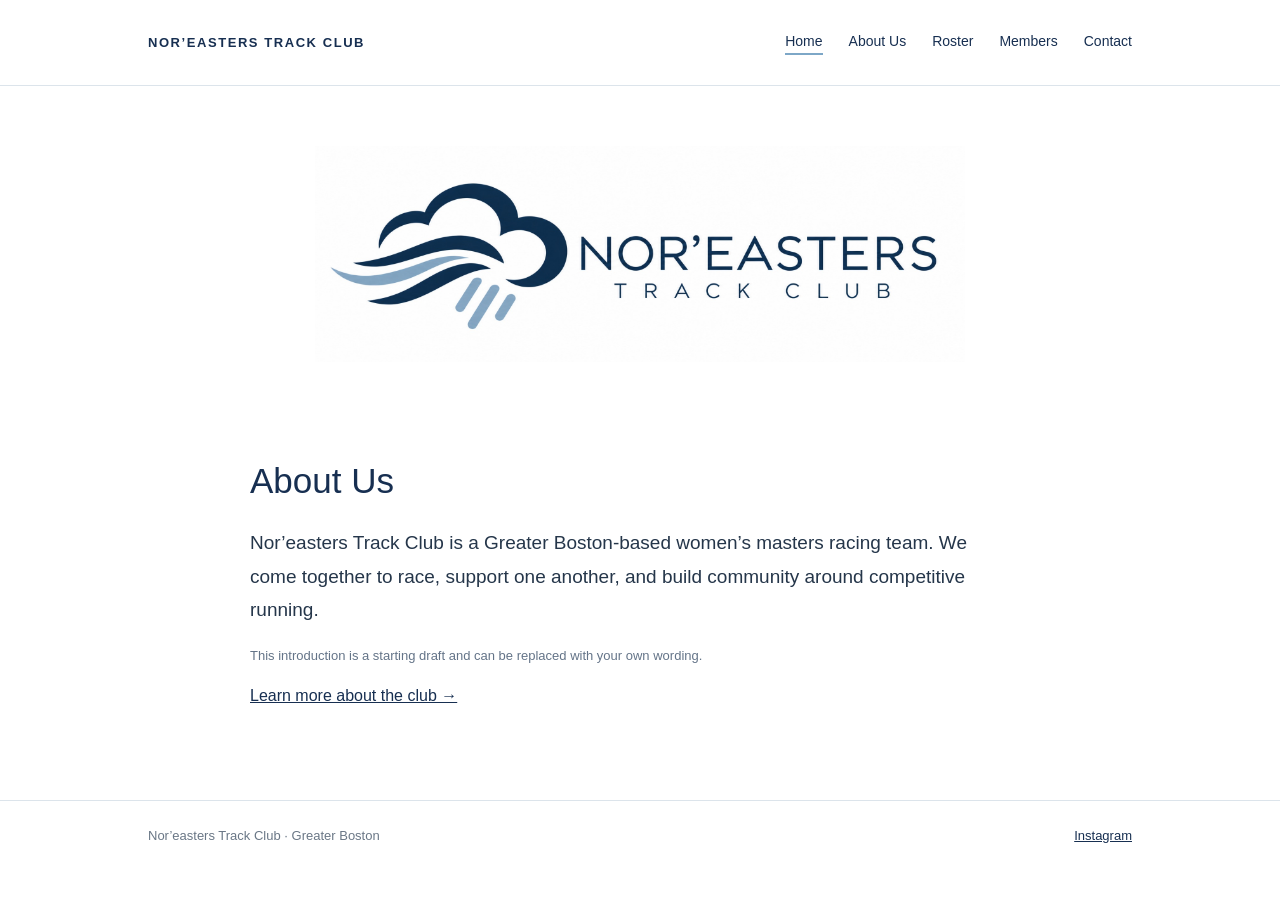
==== index.html @ d10325d3 "Add files via upload" ====
<!doctype html><html lang="en"><head><meta charset="utf-8"><meta name="viewport" content="width=device-width, initial-scale=1"><title>Home | Nor’easters Track Club</title><link rel="stylesheet" href="assets/style.css"></head><body><header class="header"><div class="wrap nav"><a class="brand" href="index.html">NOR’EASTERS TRACK CLUB</a><nav class="links"><a href="index.html" aria-current=page>Home</a><a href="about.html" >About Us</a><a href="roster.html" >Roster</a><a href="members.html" >Members</a><a href="contact.html" >Contact</a></nav></div></header><main><div class="wrap"><img class="home-logo" src="assets/logo.jpg" alt="Nor’easters Track Club cloud and rain logo"></div><section class="wrap section narrow"><h1>About Us</h1><p class="lead">Nor’easters Track Club is a Greater Boston-based women’s masters racing team. We come together to race, support one another, and build community around competitive running.</p><p class="note">This introduction is a starting draft and can be replaced with your own wording.</p><p><a href="about.html">Learn more about the club →</a></p></section></main><footer><div class="wrap footer"><span>Nor’easters Track Club · Greater Boston</span><a href="https://www.instagram.com/noreasterstrackclub/">Instagram</a></div></footer><script src="assets/main.js"></script></body></html>
---- assets/style.css ----
:root{--navy:#172f51;--blue:#7da7c7;--ink:#25364a;--line:#dce4eb}*{box-sizing:border-box}body{margin:0;font:16px/1.65 Arial,Helvetica,sans-serif;color:var(--ink);background:white}a{color:var(--navy)}.wrap{max-width:1040px;margin:auto;padding:0 28px}.header{border-bottom:1px solid var(--line);background:#fff}.nav{display:flex;justify-content:space-between;align-items:center;gap:25px;min-height:85px}.brand{font-weight:700;letter-spacing:.12em;text-decoration:none;font-size:13px}.links{display:flex;gap:26px;flex-wrap:wrap}.links a{text-decoration:none;font-size:14px}.links a[aria-current]{border-bottom:2px solid var(--blue)}main{min-height:65vh}.home-logo{display:block;width:min(650px,100%);margin:60px auto 48px}.section{padding:50px 0 75px}.section.narrow{max-width:780px}.section h1{font-size:35px;line-height:1.2;font-weight:500;color:var(--navy);margin:0 0 24px}.section h2{font-size:22px;color:var(--navy);font-weight:500;margin:38px 0 12px}.section p{max-width:760px}.lead{font-size:19px;line-height:1.75}.rule{border:0;border-top:1px solid var(--line);margin:38px 0}.button{display:inline-block;padding:10px 20px;border:1px solid var(--navy);background:var(--navy);color:white;text-decoration:none;font-size:14px;cursor:pointer}.button:hover{background:#294c78}.roster{display:grid;grid-template-columns:repeat(3,1fr);gap:30px;margin-top:35px}.person{border:1px solid var(--line);padding:0 0 18px}.portrait{aspect-ratio:4/4.3;background:#edf2f6;display:grid;place-items:center;color:#73869a;font-size:13px;letter-spacing:.08em}.portrait img{width:100%;height:100%;object-fit:cover}.person h2{margin:16px 18px 4px;font-size:19px}.person p{margin:0 18px;font-size:14px}.leadership{display:grid;grid-template-columns:repeat(2,1fr);gap:18px}.leader{border-top:1px solid var(--line);padding-top:12px}.leader strong{display:block;color:var(--navy)}.note{color:#647488;font-size:13px}.field{display:block;margin:0 0 18px;font-size:14px}.field input,.field textarea{display:block;margin-top:5px;padding:11px;width:100%;border:1px solid #bdcbd6;font:inherit;border-radius:0}.field textarea{min-height:140px}footer{border-top:1px solid var(--line);padding:24px 0;color:#6a7786;font-size:13px}.footer{display:flex;justify-content:space-between;gap:16px}.member-panel{padding:24px;border:1px solid var(--line);background:#f6f9fb} @media(max-width:700px){.nav{display:block;padding-top:18px;padding-bottom:16px}.links{gap:12px 19px;margin-top:14px}.roster{grid-template-columns:repeat(2,1fr)}.leadership{grid-template-columns:1fr}.home-logo{margin:38px auto}.section{padding:35px 0 55px}}@media(max-width:440px){.roster{grid-template-columns:1fr}}
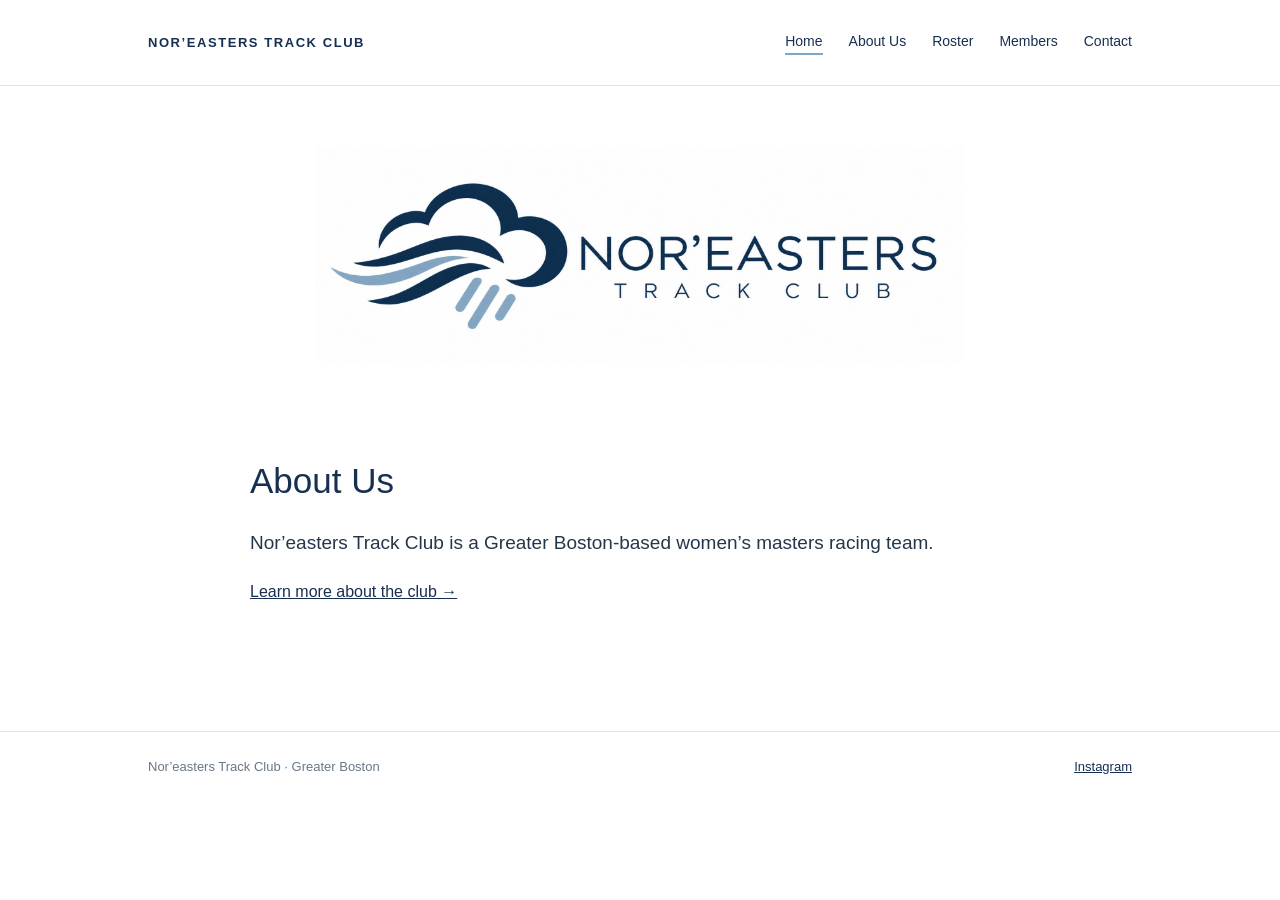
==== commit 1e8f1fb7: "Refactor index.html for better structure and readability" ====
--- a/index.html
+++ b/index.html
@@ -1 +1,57 @@
-<!doctype html><html lang="en"><head><meta charset="utf-8"><meta name="viewport" content="width=device-width, initial-scale=1"><title>Home | Nor’easters Track Club</title><link rel="stylesheet" href="assets/style.css"></head><body><header class="header"><div class="wrap nav"><a class="brand" href="index.html">NOR’EASTERS TRACK CLUB</a><nav class="links"><a href="index.html" aria-current=page>Home</a><a href="about.html" >About Us</a><a href="roster.html" >Roster</a><a href="members.html" >Members</a><a href="contact.html" >Contact</a></nav></div></header><main><div class="wrap"><img class="home-logo" src="assets/logo.jpg" alt="Nor’easters Track Club cloud and rain logo"></div><section class="wrap section narrow"><h1>About Us</h1><p class="lead">Nor’easters Track Club is a Greater Boston-based women’s masters racing team. We come together to race, support one another, and build community around competitive running.</p><p class="note">This introduction is a starting draft and can be replaced with your own wording.</p><p><a href="about.html">Learn more about the club →</a></p></section></main><footer><div class="wrap footer"><span>Nor’easters Track Club · Greater Boston</span><a href="https://www.instagram.com/noreasterstrackclub/">Instagram</a></div></footer><script src="assets/main.js"></script></body></html>+
+<!doctype html>
+<html lang="en">
+<head>
+  <meta charset="utf-8">
+  <meta name="viewport" content="width=device-width, initial-scale=1">
+  <title>Home | Nor’easters Track Club</title>
+  <link rel="stylesheet" href="assets/style.css">
+</head>
+
+<body>
+  <header class="header">
+    <div class="wrap nav">
+      <a class="brand" href="index.html">NOR’EASTERS TRACK CLUB</a>
+      <nav class="links">
+        <a href="index.html" aria-current="page">Home</a>
+        <a href="about.html">About Us</a>
+        <a href="roster.html">Roster</a>
+        <a href="members.html">Members</a>
+        <a href="contact.html">Contact</a>
+      </nav>
+    </div>
+  </header>
+
+  <main>
+    <div class="wrap">
+      <img class="home-logo"
+           src="assets/logo.jpg"
+           alt="Nor’easters Track Club cloud and rain logo">
+    </div>
+
+    <section class="wrap section narrow">
+      <h1 id="home-heading">About Us</h1>
+
+      <p class="lead" id="home-introduction">
+        Nor’easters Track Club is a Greater Boston-based
+        women’s masters racing team.
+      </p>
+
+      <p>
+        <a href="about.html">Learn more about the club →</a>
+      </p>
+    </section>
+  </main>
+
+  <footer>
+    <div class="wrap footer">
+      <span>Nor’easters Track Club · Greater Boston</span>
+      <a href="https://www.instagram.com/noreasterstrackclub/">
+        Instagram
+      </a>
+    </div>
+  </footer>
+
+  <script src="assets/main.js"></script>
+</body>
+</html>
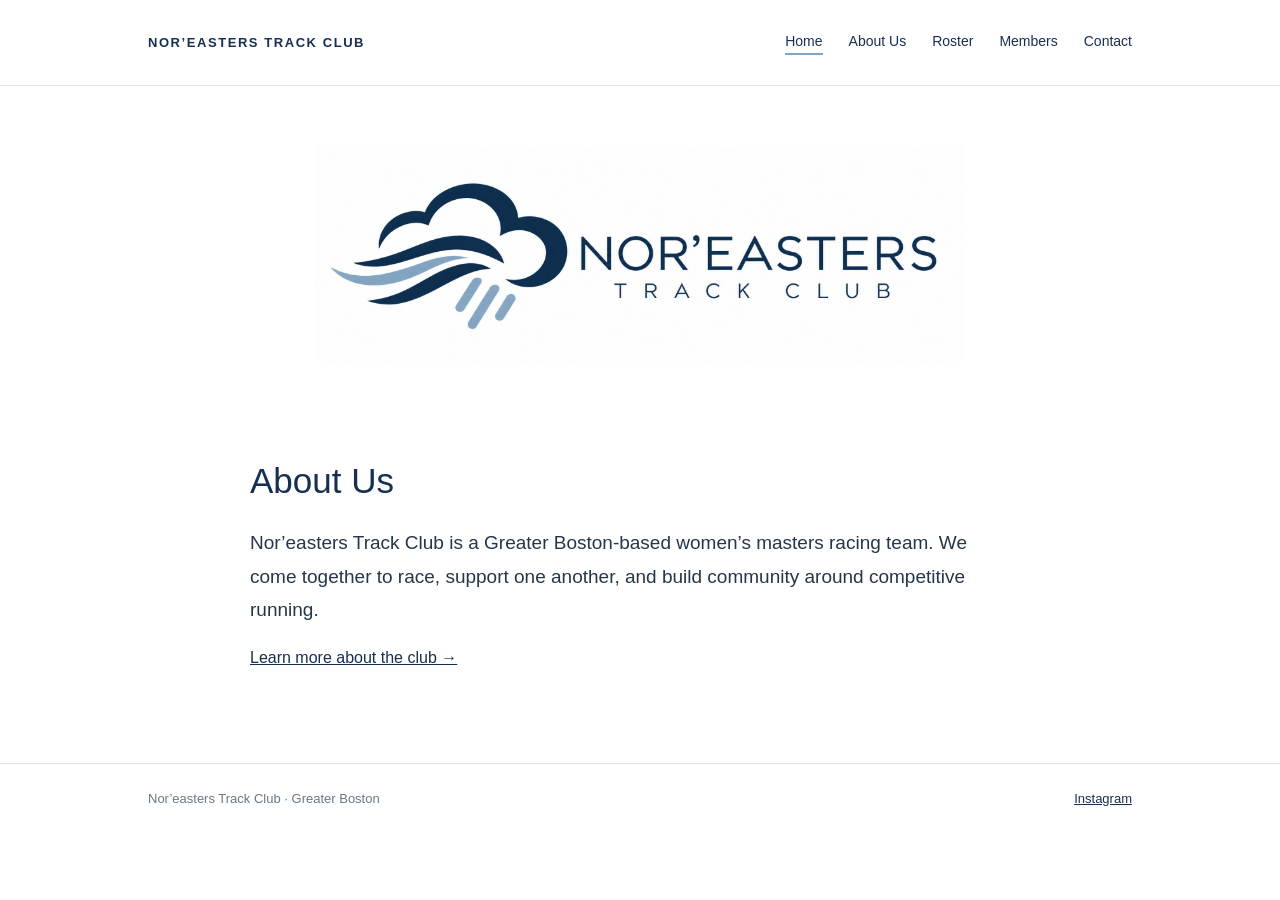
==== commit 87048fb0: "Change Members link to Team Login in navigation" ====
--- a/index.html
+++ b/index.html
@@ -16,7 +16,7 @@
         <a href="index.html" aria-current="page">Home</a>
         <a href="about.html">About Us</a>
         <a href="roster.html">Roster</a>
-        <a href="members.html">Members</a>
+        <a href="team-login.html">Members</a>
         <a href="contact.html">Contact</a>
       </nav>
     </div>
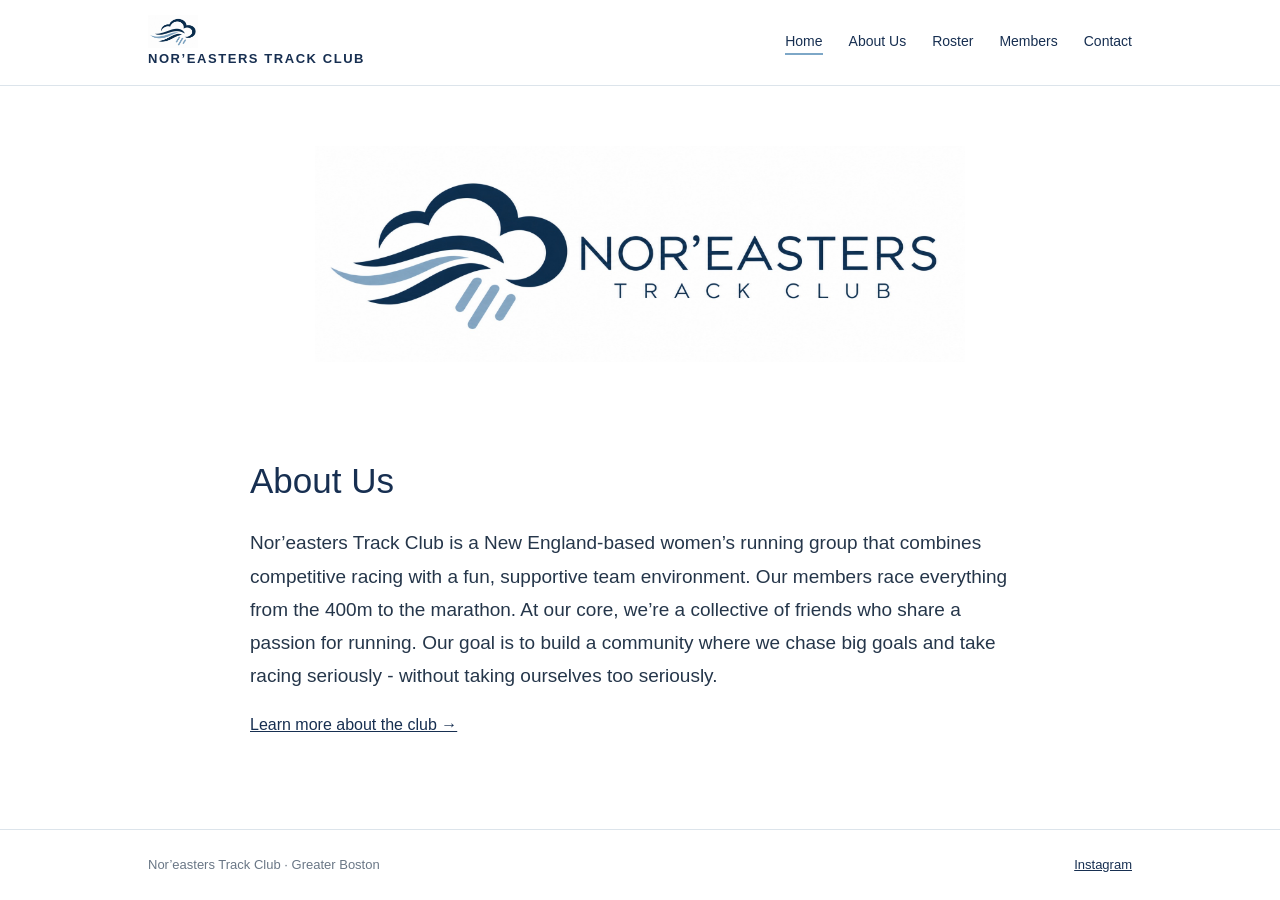
==== commit ab3add7d: "Update header with logo and brand name" ====
--- a/index.html
+++ b/index.html
@@ -11,7 +11,14 @@
 <body>
   <header class="header">
     <div class="wrap nav">
-      <a class="brand" href="index.html">NOR’EASTERS TRACK CLUB</a>
+
+<a class="brand" href="index.html">
+  <img src="assets/noreasters_raincloud_only.jpg"
+       alt="Nor’easters cloud"
+       class="header-logo">
+  <span>NOR’EASTERS TRACK CLUB</span>
+</a>
+
       <nav class="links">
         <a href="index.html" aria-current="page">Home</a>
         <a href="about.html">About Us</a>
--- a/assets/style.css
+++ b/assets/style.css
@@ -1 +1,11 @@
-:root{--navy:#172f51;--blue:#7da7c7;--ink:#25364a;--line:#dce4eb}*{box-sizing:border-box}body{margin:0;font:16px/1.65 Arial,Helvetica,sans-serif;color:var(--ink);background:white}a{color:var(--navy)}.wrap{max-width:1040px;margin:auto;padding:0 28px}.header{border-bottom:1px solid var(--line);background:#fff}.nav{display:flex;justify-content:space-between;align-items:center;gap:25px;min-height:85px}.brand{font-weight:700;letter-spacing:.12em;text-decoration:none;font-size:13px}.links{display:flex;gap:26px;flex-wrap:wrap}.links a{text-decoration:none;font-size:14px}.links a[aria-current]{border-bottom:2px solid var(--blue)}main{min-height:65vh}.home-logo{display:block;width:min(650px,100%);margin:60px auto 48px}.section{padding:50px 0 75px}.section.narrow{max-width:780px}.section h1{font-size:35px;line-height:1.2;font-weight:500;color:var(--navy);margin:0 0 24px}.section h2{font-size:22px;color:var(--navy);font-weight:500;margin:38px 0 12px}.section p{max-width:760px}.lead{font-size:19px;line-height:1.75}.rule{border:0;border-top:1px solid var(--line);margin:38px 0}.button{display:inline-block;padding:10px 20px;border:1px solid var(--navy);background:var(--navy);color:white;text-decoration:none;font-size:14px;cursor:pointer}.button:hover{background:#294c78}.roster{display:grid;grid-template-columns:repeat(3,1fr);gap:30px;margin-top:35px}.person{border:1px solid var(--line);padding:0 0 18px}.portrait{aspect-ratio:4/4.3;background:#edf2f6;display:grid;place-items:center;color:#73869a;font-size:13px;letter-spacing:.08em}.portrait img{width:100%;height:100%;object-fit:cover}.person h2{margin:16px 18px 4px;font-size:19px}.person p{margin:0 18px;font-size:14px}.leadership{display:grid;grid-template-columns:repeat(2,1fr);gap:18px}.leader{border-top:1px solid var(--line);padding-top:12px}.leader strong{display:block;color:var(--navy)}.note{color:#647488;font-size:13px}.field{display:block;margin:0 0 18px;font-size:14px}.field input,.field textarea{display:block;margin-top:5px;padding:11px;width:100%;border:1px solid #bdcbd6;font:inherit;border-radius:0}.field textarea{min-height:140px}footer{border-top:1px solid var(--line);padding:24px 0;color:#6a7786;font-size:13px}.footer{display:flex;justify-content:space-between;gap:16px}.member-panel{padding:24px;border:1px solid var(--line);background:#f6f9fb} @media(max-width:700px){.nav{display:block;padding-top:18px;padding-bottom:16px}.links{gap:12px 19px;margin-top:14px}.roster{grid-template-columns:repeat(2,1fr)}.leadership{grid-template-columns:1fr}.home-logo{margin:38px auto}.section{padding:35px 0 55px}}@media(max-width:440px){.roster{grid-template-columns:1fr}}
+:root{--navy:#172f51;--blue:#7da7c7;--ink:#25364a;--line:#dce4eb}*{box-sizing:border-box}body{margin:0;font:16px/1.65 Arial,Helvetica,sans-serif;color:var(--ink);background:white}a{color:var(--navy)}.wrap{max-width:1040px;margin:auto;padding:0 28px}.header{border-bottom:1px solid var(--line);background:#fff}.nav{display:flex;justify-content:space-between;align-items:center;gap:25px;min-height:85px}.brand{font-weight:700;letter-spacing:.12em;text-decoration:none;font-size:13px}.links{display:flex;gap:26px;flex-wrap:wrap}.links a{text-decoration:none;font-size:14px}.links a[aria-current]{border-bottom:2px solid var(--blue)}main{min-height:65vh}.home-logo{display:block;width:min(650px,100%);margin:60px auto 48px}.section{padding:50px 0 75px}.section.narrow{max-width:780px}.section h1{font-size:35px;line-height:1.2;font-weight:500;color:var(--navy);margin:0 0 24px}.section h2{font-size:22px;color:var(--navy);font-weight:500;margin:38px 0 12px}.section p{max-width:760px}.lead{font-size:19px;line-height:1.75}.rule{border:0;border-top:1px solid var(--line);margin:38px 0}.button{display:inline-block;padding:10px 20px;border:1px solid var(--navy);background:var(--navy);color:white;text-decoration:none;font-size:14px;cursor:pointer}.button:hover{background:#294c78}.roster{display:grid;grid-template-columns:repeat(3,1fr);gap:30px;margin-top:35px}.person{border:1px solid var(--line);padding:0 0 18px}.portrait{aspect-ratio:4/4.3;background:#edf2f6;display:grid;place-items:center;color:#73869a;font-size:13px;letter-spacing:.08em}.portrait img{width:100%;height:100%;object-fit:cover}.person h2{margin:16px 18px 4px;font-size:19px}.person p{margin:0 18px;font-size:14px}.leadership{display:grid;grid-template-columns:repeat(2,1fr);gap:18px}.leader{border-top:1px solid var(--line);padding-top:12px}.leader strong{display:block;color:var(--navy)}.note{color:#647488;font-size:13px}.field{display:block;margin:0 0 18px;font-size:14px}.field input,.field textarea{display:block;margin-top:5px;padding:11px;width:100%;border:1px solid #bdcbd6;font:inherit;border-radius:0}.field textarea{min-height:140px}footer{border-top:1px solid var(--line);padding:24px 0;color:#6a7786;font-size:13px}.footer{display:flex;justify-content:space-between;gap:16px}.member-panel{padding:24px;border:1px solid var(--line);background:#f6f9fb} @media(max-width:700px){.nav{display:block;padding-top:18px;padding-bottom:16px}.links{gap:12px 19px;margin-top:14px}.roster{grid-template-columns:repeat(2,1fr)}.leadership{grid-template-columns:1fr}.home-logo{margin:38px auto}.section{padding:35px 0 55px}}@media(max-width:440px){.roster{grid-template-columns:1fr}} #about-description {
+  white-space: pre-line;
+}
+#about-description {
+  max-width: 760px;
+}
+.header-logo {
+  width: 50px;
+  height: auto;
+  display: block;
+}
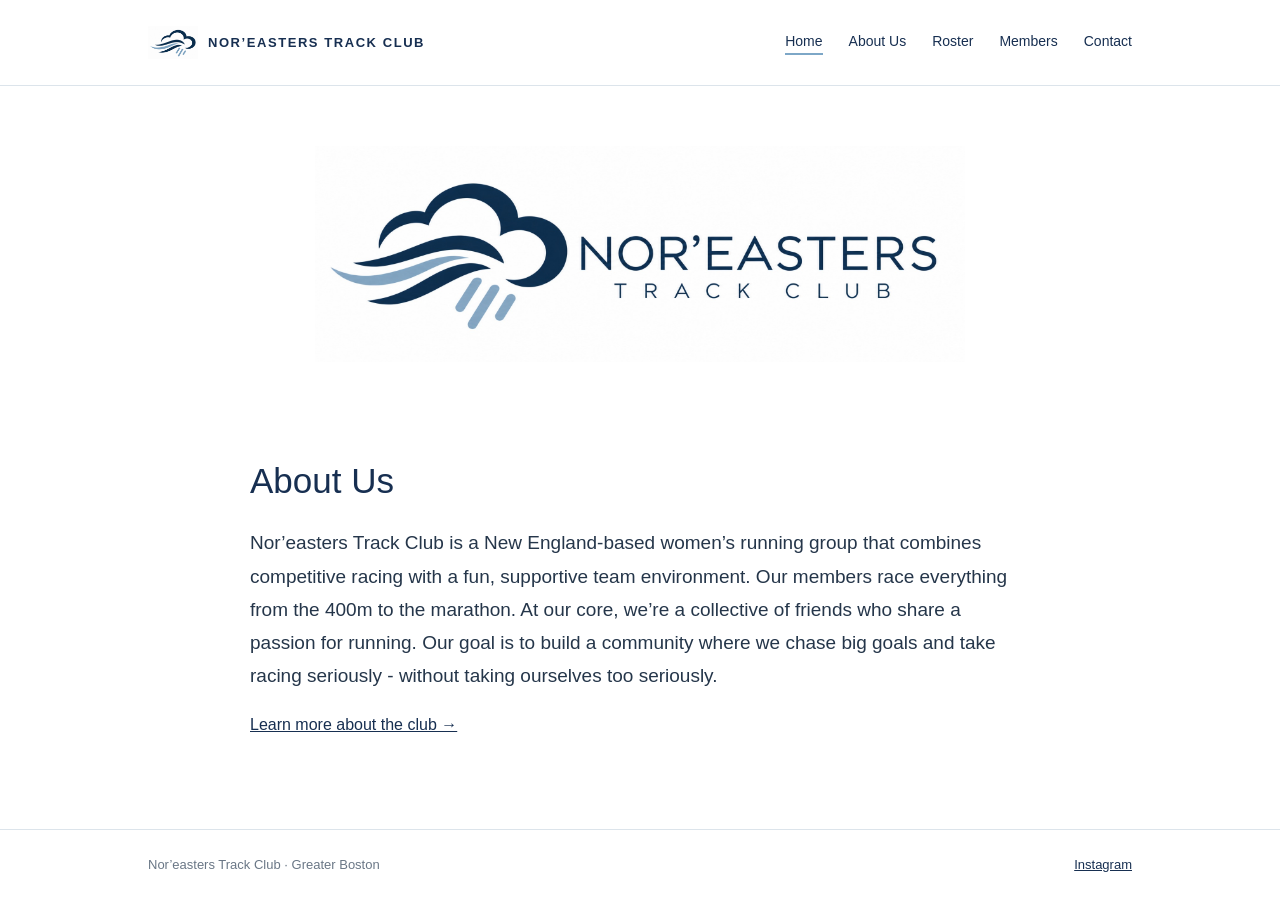
==== commit b8577612: "Add meta description to index.html Added a meta description for the Nor’easters Track Club." ====
--- a/index.html
+++ b/index.html
@@ -2,6 +2,9 @@
 <!doctype html>
 <html lang="en">
 <head>
+  
+<meta name="description" content="Nor’easters Track Club is a competitive women’s masters running team based in Greater Boston. We race everything from track meets to road races, bringing together fast women who love to compete and have fun.">
+
   <meta charset="utf-8">
   <meta name="viewport" content="width=device-width, initial-scale=1">
   <title>Home | Nor’easters Track Club</title>
@@ -13,9 +16,10 @@
     <div class="wrap nav">
 
 <a class="brand" href="index.html">
-  <img src="assets/noreasters_raincloud_only.jpg"
-       alt="Nor’easters cloud"
-       class="header-logo">
+<img src="assets/noreasters_raincloud_only.jpg"
+     alt="Nor’easters cloud"
+     class="header-logo"
+     style="width:50px;height:auto;">
   <span>NOR’EASTERS TRACK CLUB</span>
 </a>
 
--- a/assets/style.css
+++ b/assets/style.css
@@ -9,3 +9,16 @@
   height: auto;
   display: block;
 }
+
+.brand {
+  display: flex;
+  align-items: center;
+  gap: 10px;
+}
+
+.header-logo {
+  width: 50px;
+  height: auto;
+  display: block;
+  flex-shrink: 0;
+}
